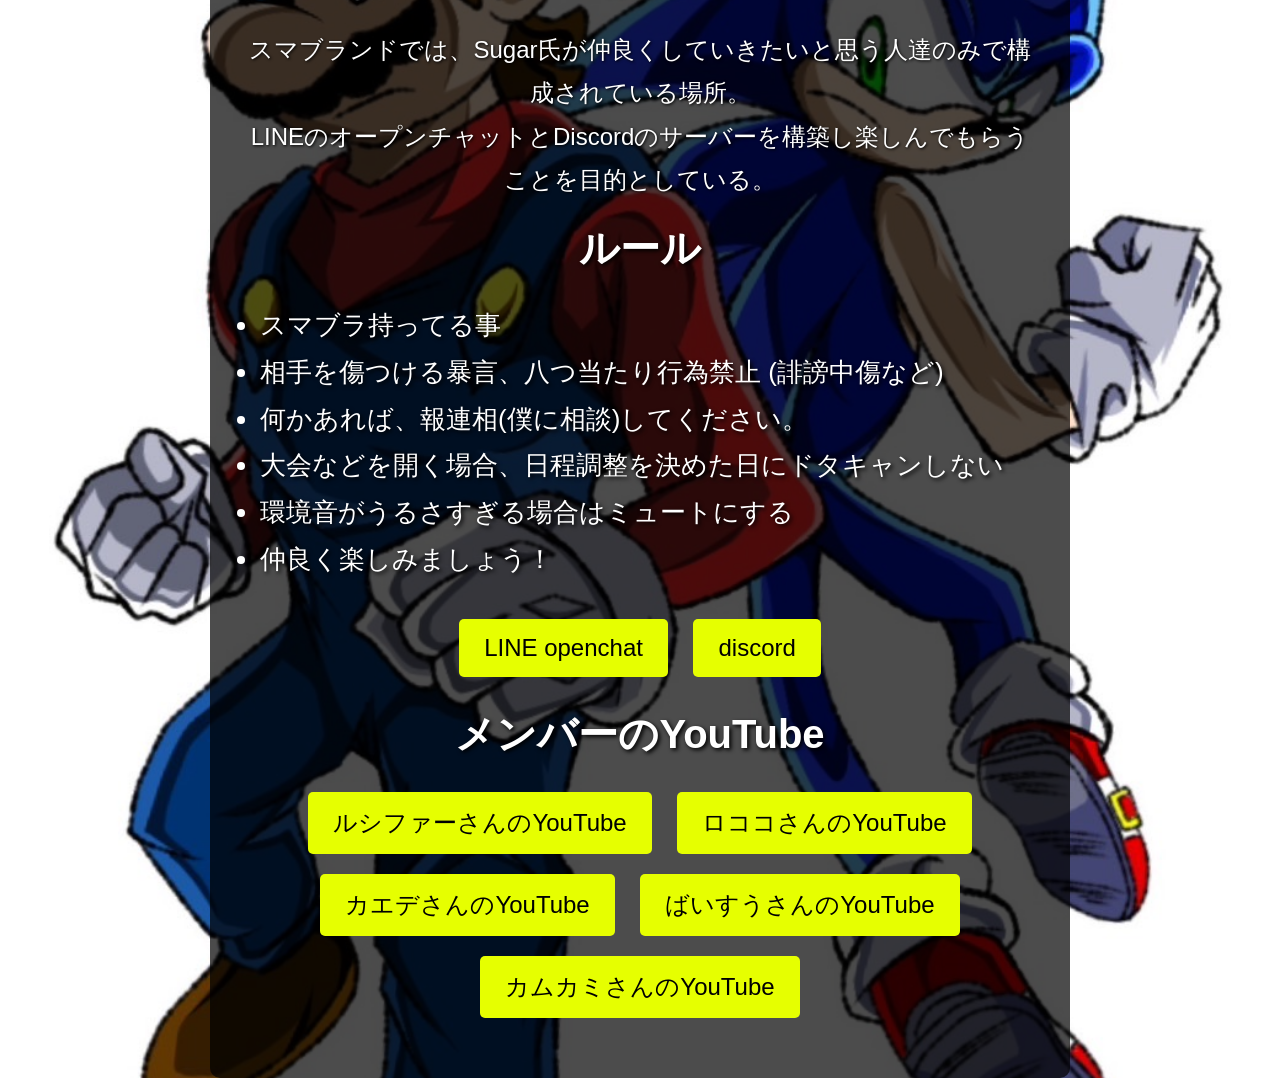
==== index.html @ db8cfd90 "Update index.html" ====
<!DOCTYPE html>
<html lang="ja">
<head>
    <meta charset="UTF-8">
    <meta name="viewport" content="width=device-width, initial-scale=1.0">
    <title>スマブランドについて</title>
    <link rel="stylesheet" href="style.css">
    <style>
        body {
            margin: 0;
            font-family: Arial, sans-serif;
            font-size: 20px; /* 全体的な基本フォントサイズを拡大 */
            background: url('S__39075932.jpg') no-repeat center center fixed;
            background-size: cover;
            color: #fff;
            text-shadow: 2px 2px 4px #000; /* 黒の縁取りを追加 */
            display: flex;
            justify-content: center;
            align-items: center;
            min-height: 100vh;
        }

        .container {
            background: rgba(0, 0, 0, 0.7);
            padding: 30px;
            border-radius: 10px;
            max-width: 800px;
            width: 90%;
            text-align: center;
        }

        h1 {
            font-size: 2.5em; /* 見出し1のサイズを大きく */
            margin-bottom: 20px;
        }

        h2 {
            font-size: 2em; /* 見出し2のサイズを大きく */
            margin-bottom: 15px;
        }

        p {
            line-height: 1.8;
            margin-bottom: 20px;
            font-size: 1.2em;
        }

        ul {
            font-size: 1.3em; /* ルール部分のフォントサイズを大きく */
            line-height: 1.8;
            text-align: left; /* 左揃えに調整 */
            padding: 0 20px;
        }

        .buttons {
            margin: 20px 0;
        }

        .btn {
            display: inline-block;
            background: hsl(66, 100%, 50%);
            color: rgb(0, 0, 0);
            padding: 15px 25px;
            margin: 10px;
            border-radius: 5px;
            text-decoration: none;
            font-size: 1.2em; /* ボタンのフォントサイズを大きく */
            transition: background 0.3s ease;
        }

        .btn:hover {
            background: #0056b3;
        }

        @media (max-width: 768px) {
            body {
                font-size: 18px; /* モバイルで少し小さめに */
            }

            .btn {
                font-size: 1em;
                padding: 10px 20px;
            }
        }
    </style>
</head>
<body>
    <div class="container">
        <h1>スマブランドについて</h1> <!-- フォントサイズを直接指定 -->

        <h2>概要</h2>
        <p>
            スマブランドでは、Sugar氏が仲良くしていきたいと思う人達のみで構成されている場所。<br>
            LINEのオープンチャットとDiscordのサーバーを構築し楽しんでもらうことを目的としている。
        </p>

        <h2>ルール</h2>
        <ul>
            <li>スマブラ持ってる事</li>
            <li>相手を傷つける暴言、八つ当たり行為禁止 (誹謗中傷など)</li>
            <li>何かあれば、報連相(僕に相談)してください。</li>
            <li>大会などを開く場合、日程調整を決めた日にドタキャンしない</li>
            <li>環境音がうるさすぎる場合はミュートにする</li>
            <li>仲良く楽しみましょう！</li>
        </ul>

        <div class="buttons">
            <a href="https://line.me/ti/g2/s7tpHp3db8UcKzlvcVY5XRJnIupwHWVcS-Ui8Q?utm_source=invitation&utm_medium=link_copy&utm_campaign=default" 
               target="_blank" 
               class="btn">LINE openchat</a>
            <a href="https://discord.gg/PsKZxaz84C" target="_blank" class="btn">discord</a>
        </div>

        <h2>メンバーのYouTube</h2>
        <div class="buttons">
            <a href="https://www.youtube.com/@sarna_flanlily_alximeus" target="_blank" class="btn">ルシファーさんのYouTube</a>
            <a href="https://www.youtube.com/@%E3%83%AD%E3%82%B3%E3%82%B3-f5s" target="_blank" class="btn">ロココさんのYouTube</a>
            <a href="https://www.youtube.com/@%E3%82%AB%E3%82%A8%E3%83%87-g3n" target="_blank" class="btn">カエデさんのYouTube</a>
            <a href="https://www.youtube.com/@honmei_result" target="_blank" class="btn">ばいすうさんのYouTube</a>
            <a href="https://www.youtube.com/@kamukami295" target="_blank" class="btn">カムカミさんのYouTube</a>
        </div>
    </div>
</body>
</html>
---- style.css ----
body {
    margin: 0;
    font-family: Arial, sans-serif;
    font-size: 18px; /* 基本のフォントサイズを大きく設定 */
    background: url('S__39075932.jpg') no-repeat center center fixed;
    background-size: cover;
    display: flex;
    justify-content: center;
    align-items: center;
    height: 100vh;
    color: #fff;
    text-shadow: 2px 2px 4px #000; /* 黒の縁取りを追加 */
}

.container {
    background: rgba(0, 0, 0, 0.171);
    padding: 20px;
    border-radius: 10px;
    text-align: center;
    max-width: 800px;
    width: 90%;
}

h1, h2 {
    margin: 10px 0;
    font-size: 1.8em; /* 見出しのフォントサイズを調整 */
    text-shadow: 2px 2px 4px #000; /* 黒の縁取りを追加 */
}

p {
    line-height: 1.8;
    margin-bottom: 20px;
    font-size: 1.2em; /* 本文のフォントサイズを調整 */
    text-shadow: 1px 1px 3px #000; /* 軽い黒の縁取り */
}

.buttons {
    margin: 20px 0;
}

.btn {
    display: inline-block;
    background: hsl(66, 100%, 50%);
    color: rgb(0, 0, 0);
    padding: 10px 20px;
    margin: 5px;
    border-radius: 5px;
    text-decoration: none;
    font-size: 1.1em; /* ボタンのフォントサイズを調整 */
    transition: background 0.3s ease;
    text-shadow: none; /* ボタンの文字には影をつけない */
}

.btn:hover {
    background: #0056b3;
}

@media (max-width: 768px) {
    .btn {
        font-size: 0.9em; /* スマホ向けのフォントサイズを調整 */
        padding: 8px 16px;
    }
}
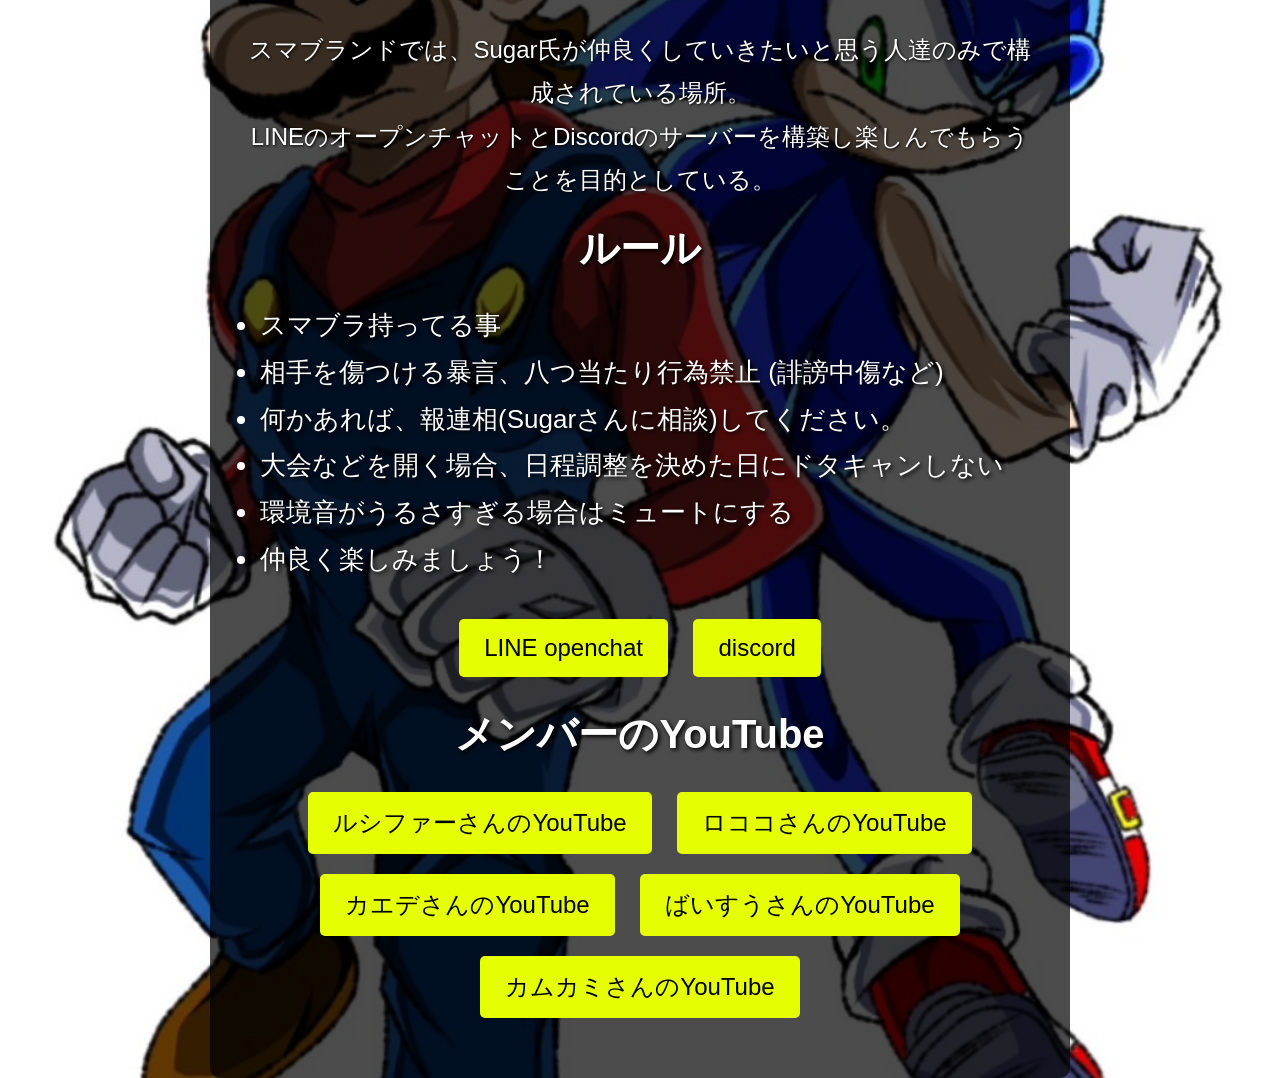
==== commit 0750199d: "Update index.html" ====
--- a/index.html
+++ b/index.html
@@ -98,7 +98,7 @@
         <ul>
             <li>スマブラ持ってる事</li>
             <li>相手を傷つける暴言、八つ当たり行為禁止 (誹謗中傷など)</li>
-            <li>何かあれば、報連相(僕に相談)してください。</li>
+            <li>何かあれば、報連相(Sugarさんに相談)してください。</li>
             <li>大会などを開く場合、日程調整を決めた日にドタキャンしない</li>
             <li>環境音がうるさすぎる場合はミュートにする</li>
             <li>仲良く楽しみましょう！</li>
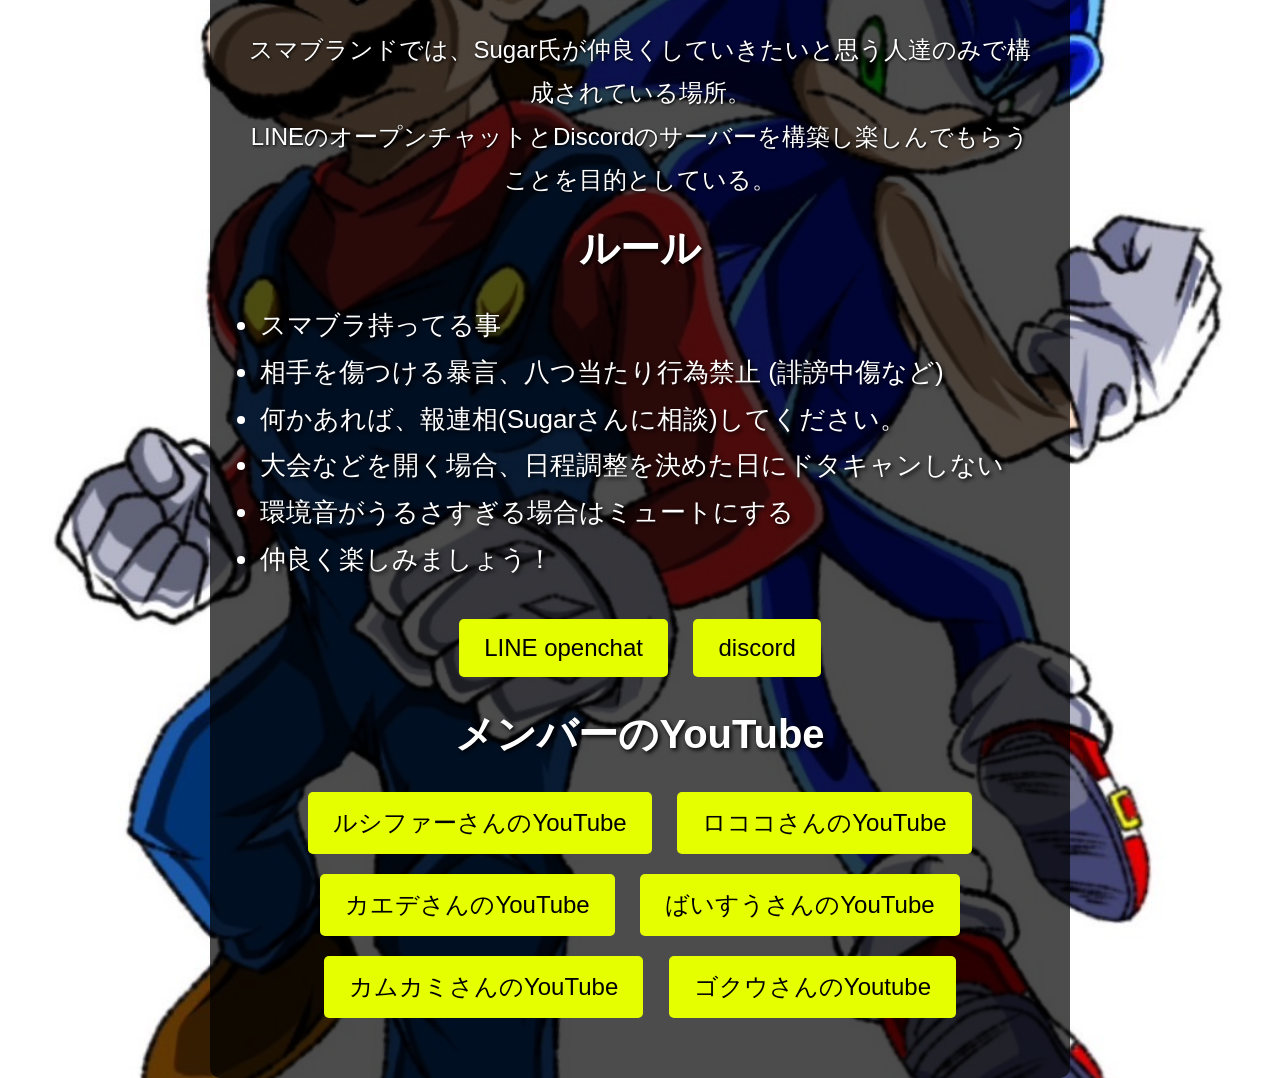
==== commit 9e4c5ded: "Update index.html" ====
--- a/index.html
+++ b/index.html
@@ -118,6 +118,7 @@
             <a href="https://www.youtube.com/@%E3%82%AB%E3%82%A8%E3%83%87-g3n" target="_blank" class="btn">カエデさんのYouTube</a>
             <a href="https://www.youtube.com/@honmei_result" target="_blank" class="btn">ばいすうさんのYouTube</a>
             <a href="https://www.youtube.com/@kamukami295" target="_blank" class="btn">カムカミさんのYouTube</a>
+            <a href="https://www.youtube.com/@GokuXeno59" target="_blank" class="btn">ゴクウさんのYoutube</a>
         </div>
     </div>
 </body>
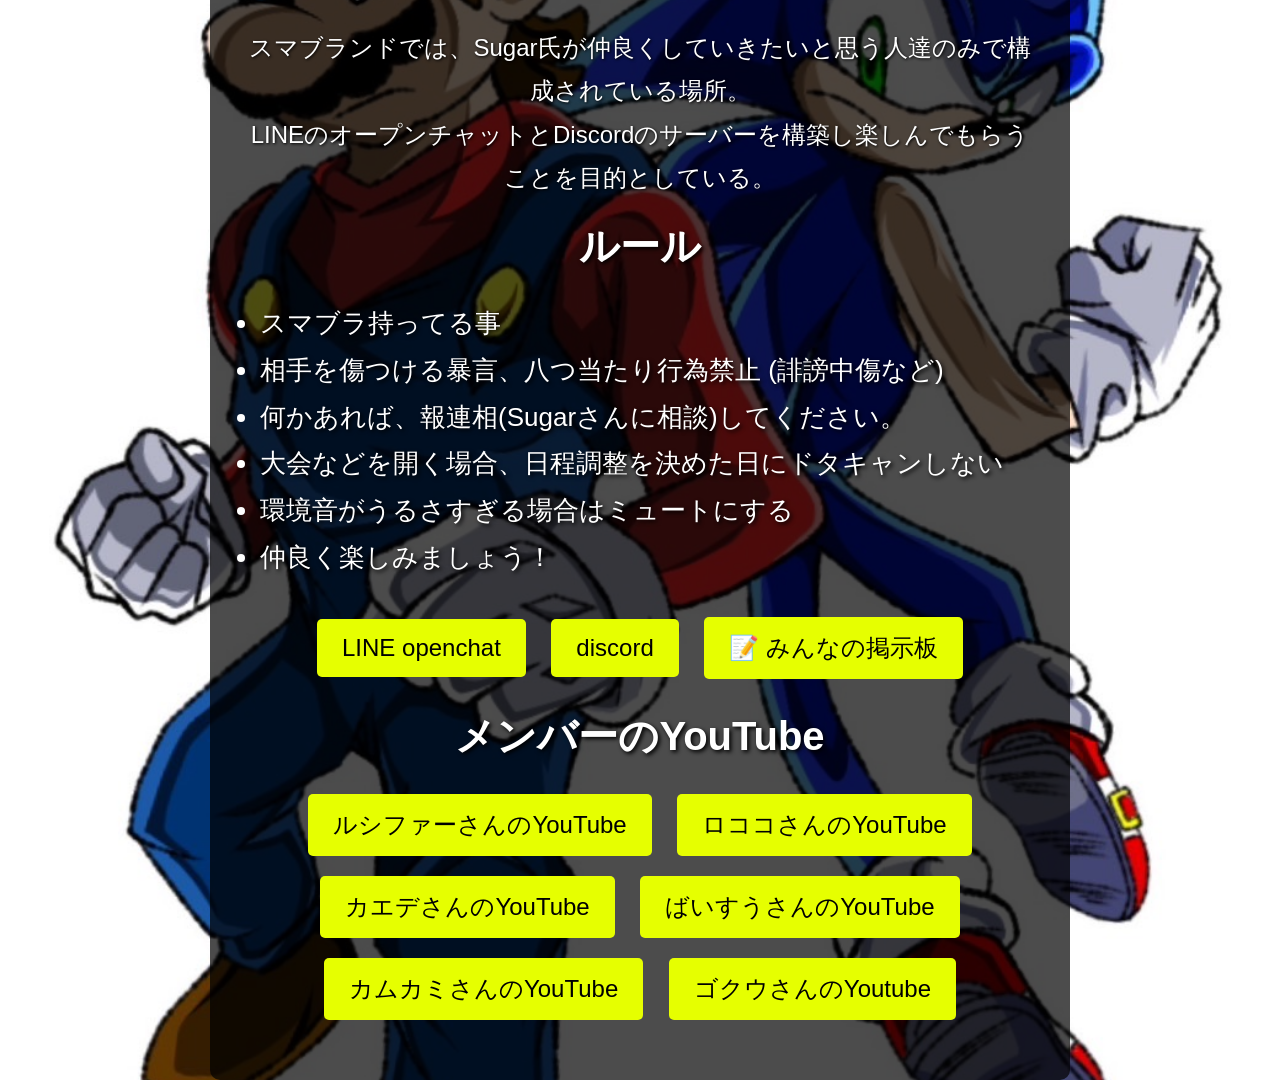
==== commit ff06e724: "Add Firebase blog page, update index.html with link, add README setup guide Co-authored-by: flanlily" ====
--- a/index.html
+++ b/index.html
@@ -1,125 +1,126 @@
-<!DOCTYPE html>
-<html lang="ja">
-<head>
-    <meta charset="UTF-8">
-    <meta name="viewport" content="width=device-width, initial-scale=1.0">
-    <title>スマブランドについて</title>
-    <link rel="stylesheet" href="style.css">
-    <style>
-        body {
-            margin: 0;
-            font-family: Arial, sans-serif;
-            font-size: 20px; /* 全体的な基本フォントサイズを拡大 */
-            background: url('S__39075932.jpg') no-repeat center center fixed;
-            background-size: cover;
-            color: #fff;
-            text-shadow: 2px 2px 4px #000; /* 黒の縁取りを追加 */
-            display: flex;
-            justify-content: center;
-            align-items: center;
-            min-height: 100vh;
-        }
-
-        .container {
-            background: rgba(0, 0, 0, 0.7);
-            padding: 30px;
-            border-radius: 10px;
-            max-width: 800px;
-            width: 90%;
-            text-align: center;
-        }
-
-        h1 {
-            font-size: 2.5em; /* 見出し1のサイズを大きく */
-            margin-bottom: 20px;
-        }
-
-        h2 {
-            font-size: 2em; /* 見出し2のサイズを大きく */
-            margin-bottom: 15px;
-        }
-
-        p {
-            line-height: 1.8;
-            margin-bottom: 20px;
-            font-size: 1.2em;
-        }
-
-        ul {
-            font-size: 1.3em; /* ルール部分のフォントサイズを大きく */
-            line-height: 1.8;
-            text-align: left; /* 左揃えに調整 */
-            padding: 0 20px;
-        }
-
-        .buttons {
-            margin: 20px 0;
-        }
-
-        .btn {
-            display: inline-block;
-            background: hsl(66, 100%, 50%);
-            color: rgb(0, 0, 0);
-            padding: 15px 25px;
-            margin: 10px;
-            border-radius: 5px;
-            text-decoration: none;
-            font-size: 1.2em; /* ボタンのフォントサイズを大きく */
-            transition: background 0.3s ease;
-        }
-
-        .btn:hover {
-            background: #0056b3;
-        }
-
-        @media (max-width: 768px) {
-            body {
-                font-size: 18px; /* モバイルで少し小さめに */
-            }
-
-            .btn {
-                font-size: 1em;
-                padding: 10px 20px;
-            }
-        }
-    </style>
-</head>
-<body>
-    <div class="container">
-        <h1>スマブランドについて</h1> <!-- フォントサイズを直接指定 -->
-
-        <h2>概要</h2>
-        <p>
-            スマブランドでは、Sugar氏が仲良くしていきたいと思う人達のみで構成されている場所。<br>
-            LINEのオープンチャットとDiscordのサーバーを構築し楽しんでもらうことを目的としている。
-        </p>
-
-        <h2>ルール</h2>
-        <ul>
-            <li>スマブラ持ってる事</li>
-            <li>相手を傷つける暴言、八つ当たり行為禁止 (誹謗中傷など)</li>
-            <li>何かあれば、報連相(Sugarさんに相談)してください。</li>
-            <li>大会などを開く場合、日程調整を決めた日にドタキャンしない</li>
-            <li>環境音がうるさすぎる場合はミュートにする</li>
-            <li>仲良く楽しみましょう！</li>
-        </ul>
-
-        <div class="buttons">
-            <a href="https://line.me/ti/g2/s7tpHp3db8UcKzlvcVY5XRJnIupwHWVcS-Ui8Q?utm_source=invitation&utm_medium=link_copy&utm_campaign=default" 
-               target="_blank" 
-               class="btn">LINE openchat</a>
-            <a href="https://discord.gg/PsKZxaz84C" target="_blank" class="btn">discord</a>
-        </div>
-
-        <h2>メンバーのYouTube</h2>
-        <div class="buttons">
-            <a href="https://www.youtube.com/@sarna_flanlily_alximeus" target="_blank" class="btn">ルシファーさんのYouTube</a>
-            <a href="https://www.youtube.com/@%E3%83%AD%E3%82%B3%E3%82%B3-f5s" target="_blank" class="btn">ロココさんのYouTube</a>
-            <a href="https://www.youtube.com/@%E3%82%AB%E3%82%A8%E3%83%87-g3n" target="_blank" class="btn">カエデさんのYouTube</a>
-            <a href="https://www.youtube.com/@honmei_result" target="_blank" class="btn">ばいすうさんのYouTube</a>
-            <a href="https://www.youtube.com/@kamukami295" target="_blank" class="btn">カムカミさんのYouTube</a>
-            <a href="https://www.youtube.com/@GokuXeno59" target="_blank" class="btn">ゴクウさんのYoutube</a>
-        </div>
-    </div>
-</body>
-</html>
+<!DOCTYPE html>
+<html lang="ja">
+<head>
+    <meta charset="UTF-8">
+    <meta name="viewport" content="width=device-width, initial-scale=1.0">
+    <title>スマブランドについて</title>
+    <link rel="stylesheet" href="style.css">
+    <style>
+        body {
+            margin: 0;
+            font-family: Arial, sans-serif;
+            font-size: 20px; /* 全体的な基本フォントサイズを拡大 */
+            background: url('S__39075932.jpg') no-repeat center center fixed;
+            background-size: cover;
+            color: #fff;
+            text-shadow: 2px 2px 4px #000; /* 黒の縁取りを追加 */
+            display: flex;
+            justify-content: center;
+            align-items: center;
+            min-height: 100vh;
+        }
+
+        .container {
+            background: rgba(0, 0, 0, 0.7);
+            padding: 30px;
+            border-radius: 10px;
+            max-width: 800px;
+            width: 90%;
+            text-align: center;
+        }
+
+        h1 {
+            font-size: 2.5em; /* 見出し1のサイズを大きく */
+            margin-bottom: 20px;
+        }
+
+        h2 {
+            font-size: 2em; /* 見出し2のサイズを大きく */
+            margin-bottom: 15px;
+        }
+
+        p {
+            line-height: 1.8;
+            margin-bottom: 20px;
+            font-size: 1.2em;
+        }
+
+        ul {
+            font-size: 1.3em; /* ルール部分のフォントサイズを大きく */
+            line-height: 1.8;
+            text-align: left; /* 左揃えに調整 */
+            padding: 0 20px;
+        }
+
+        .buttons {
+            margin: 20px 0;
+        }
+
+        .btn {
+            display: inline-block;
+            background: hsl(66, 100%, 50%);
+            color: rgb(0, 0, 0);
+            padding: 15px 25px;
+            margin: 10px;
+            border-radius: 5px;
+            text-decoration: none;
+            font-size: 1.2em; /* ボタンのフォントサイズを大きく */
+            transition: background 0.3s ease;
+        }
+
+        .btn:hover {
+            background: #0056b3;
+        }
+
+        @media (max-width: 768px) {
+            body {
+                font-size: 18px; /* モバイルで少し小さめに */
+            }
+
+            .btn {
+                font-size: 1em;
+                padding: 10px 20px;
+            }
+        }
+    </style>
+</head>
+<body>
+    <div class="container">
+        <h1>スマブランドについて</h1> <!-- フォントサイズを直接指定 -->
+
+        <h2>概要</h2>
+        <p>
+            スマブランドでは、Sugar氏が仲良くしていきたいと思う人達のみで構成されている場所。<br>
+            LINEのオープンチャットとDiscordのサーバーを構築し楽しんでもらうことを目的としている。
+        </p>
+
+        <h2>ルール</h2>
+        <ul>
+            <li>スマブラ持ってる事</li>
+            <li>相手を傷つける暴言、八つ当たり行為禁止 (誹謗中傷など)</li>
+            <li>何かあれば、報連相(Sugarさんに相談)してください。</li>
+            <li>大会などを開く場合、日程調整を決めた日にドタキャンしない</li>
+            <li>環境音がうるさすぎる場合はミュートにする</li>
+            <li>仲良く楽しみましょう！</li>
+        </ul>
+
+        <div class="buttons">
+            <a href="https://line.me/ti/g2/s7tpHp3db8UcKzlvcVY5XRJnIupwHWVcS-Ui8Q?utm_source=invitation&utm_medium=link_copy&utm_campaign=default" 
+               target="_blank" 
+               class="btn">LINE openchat</a>
+            <a href="https://discord.gg/yS5zzEEmqW" target="_blank" class="btn">discord</a>
+            <a href="blog.html" class="btn">📝 みんなの掲示板</a>
+        </div>
+
+        <h2>メンバーのYouTube</h2>
+        <div class="buttons">
+            <a href="https://www.youtube.com/@sarna_flanlily_alximeus" target="_blank" class="btn">ルシファーさんのYouTube</a>
+            <a href="https://www.youtube.com/@%E3%83%AD%E3%82%B3%E3%82%B3-f5s" target="_blank" class="btn">ロココさんのYouTube</a>
+            <a href="https://www.youtube.com/@%E3%82%AB%E3%82%A8%E3%83%87-g3n" target="_blank" class="btn">カエデさんのYouTube</a>
+            <a href="https://www.youtube.com/@honmei_result" target="_blank" class="btn">ばいすうさんのYouTube</a>
+            <a href="https://www.youtube.com/@kamukami295" target="_blank" class="btn">カムカミさんのYouTube</a>
+            <a href="https://www.youtube.com/@GokuXeno59" target="_blank" class="btn">ゴクウさんのYoutube</a>
+        </div>
+    </div>
+</body>
+</html>
--- a/style.css
+++ b/style.css
@@ -1,63 +1,63 @@
-body {
-    margin: 0;
-    font-family: Arial, sans-serif;
-    font-size: 18px; /* 基本のフォントサイズを大きく設定 */
-    background: url('S__39075932.jpg') no-repeat center center fixed;
-    background-size: cover;
-    display: flex;
-    justify-content: center;
-    align-items: center;
-    height: 100vh;
-    color: #fff;
-    text-shadow: 2px 2px 4px #000; /* 黒の縁取りを追加 */
-}
-
-.container {
-    background: rgba(0, 0, 0, 0.171);
-    padding: 20px;
-    border-radius: 10px;
-    text-align: center;
-    max-width: 800px;
-    width: 90%;
-}
-
-h1, h2 {
-    margin: 10px 0;
-    font-size: 1.8em; /* 見出しのフォントサイズを調整 */
-    text-shadow: 2px 2px 4px #000; /* 黒の縁取りを追加 */
-}
-
-p {
-    line-height: 1.8;
-    margin-bottom: 20px;
-    font-size: 1.2em; /* 本文のフォントサイズを調整 */
-    text-shadow: 1px 1px 3px #000; /* 軽い黒の縁取り */
-}
-
-.buttons {
-    margin: 20px 0;
-}
-
-.btn {
-    display: inline-block;
-    background: hsl(66, 100%, 50%);
-    color: rgb(0, 0, 0);
-    padding: 10px 20px;
-    margin: 5px;
-    border-radius: 5px;
-    text-decoration: none;
-    font-size: 1.1em; /* ボタンのフォントサイズを調整 */
-    transition: background 0.3s ease;
-    text-shadow: none; /* ボタンの文字には影をつけない */
-}
-
-.btn:hover {
-    background: #0056b3;
-}
-
-@media (max-width: 768px) {
-    .btn {
-        font-size: 0.9em; /* スマホ向けのフォントサイズを調整 */
-        padding: 8px 16px;
-    }
-}
+body {
+    margin: 0;
+    font-family: Arial, sans-serif;
+    font-size: 18px; /* 基本のフォントサイズを大きく設定 */
+    background: url('S__39075932.jpg') no-repeat center center fixed;
+    background-size: cover;
+    display: flex;
+    justify-content: center;
+    align-items: center;
+    height: 100vh;
+    color: #fff;
+    text-shadow: 2px 2px 4px #000; /* 黒の縁取りを追加 */
+}
+
+.container {
+    background: rgba(0, 0, 0, 0.171);
+    padding: 20px;
+    border-radius: 10px;
+    text-align: center;
+    max-width: 800px;
+    width: 90%;
+}
+
+h1, h2 {
+    margin: 10px 0;
+    font-size: 1.8em; /* 見出しのフォントサイズを調整 */
+    text-shadow: 2px 2px 4px #000; /* 黒の縁取りを追加 */
+}
+
+p {
+    line-height: 1.8;
+    margin-bottom: 20px;
+    font-size: 1.2em; /* 本文のフォントサイズを調整 */
+    text-shadow: 1px 1px 3px #000; /* 軽い黒の縁取り */
+}
+
+.buttons {
+    margin: 20px 0;
+}
+
+.btn {
+    display: inline-block;
+    background: hsl(66, 100%, 50%);
+    color: rgb(0, 0, 0);
+    padding: 10px 20px;
+    margin: 5px;
+    border-radius: 5px;
+    text-decoration: none;
+    font-size: 1.1em; /* ボタンのフォントサイズを調整 */
+    transition: background 0.3s ease;
+    text-shadow: none; /* ボタンの文字には影をつけない */
+}
+
+.btn:hover {
+    background: #0056b3;
+}
+
+@media (max-width: 768px) {
+    .btn {
+        font-size: 0.9em; /* スマホ向けのフォントサイズを調整 */
+        padding: 8px 16px;
+    }
+}
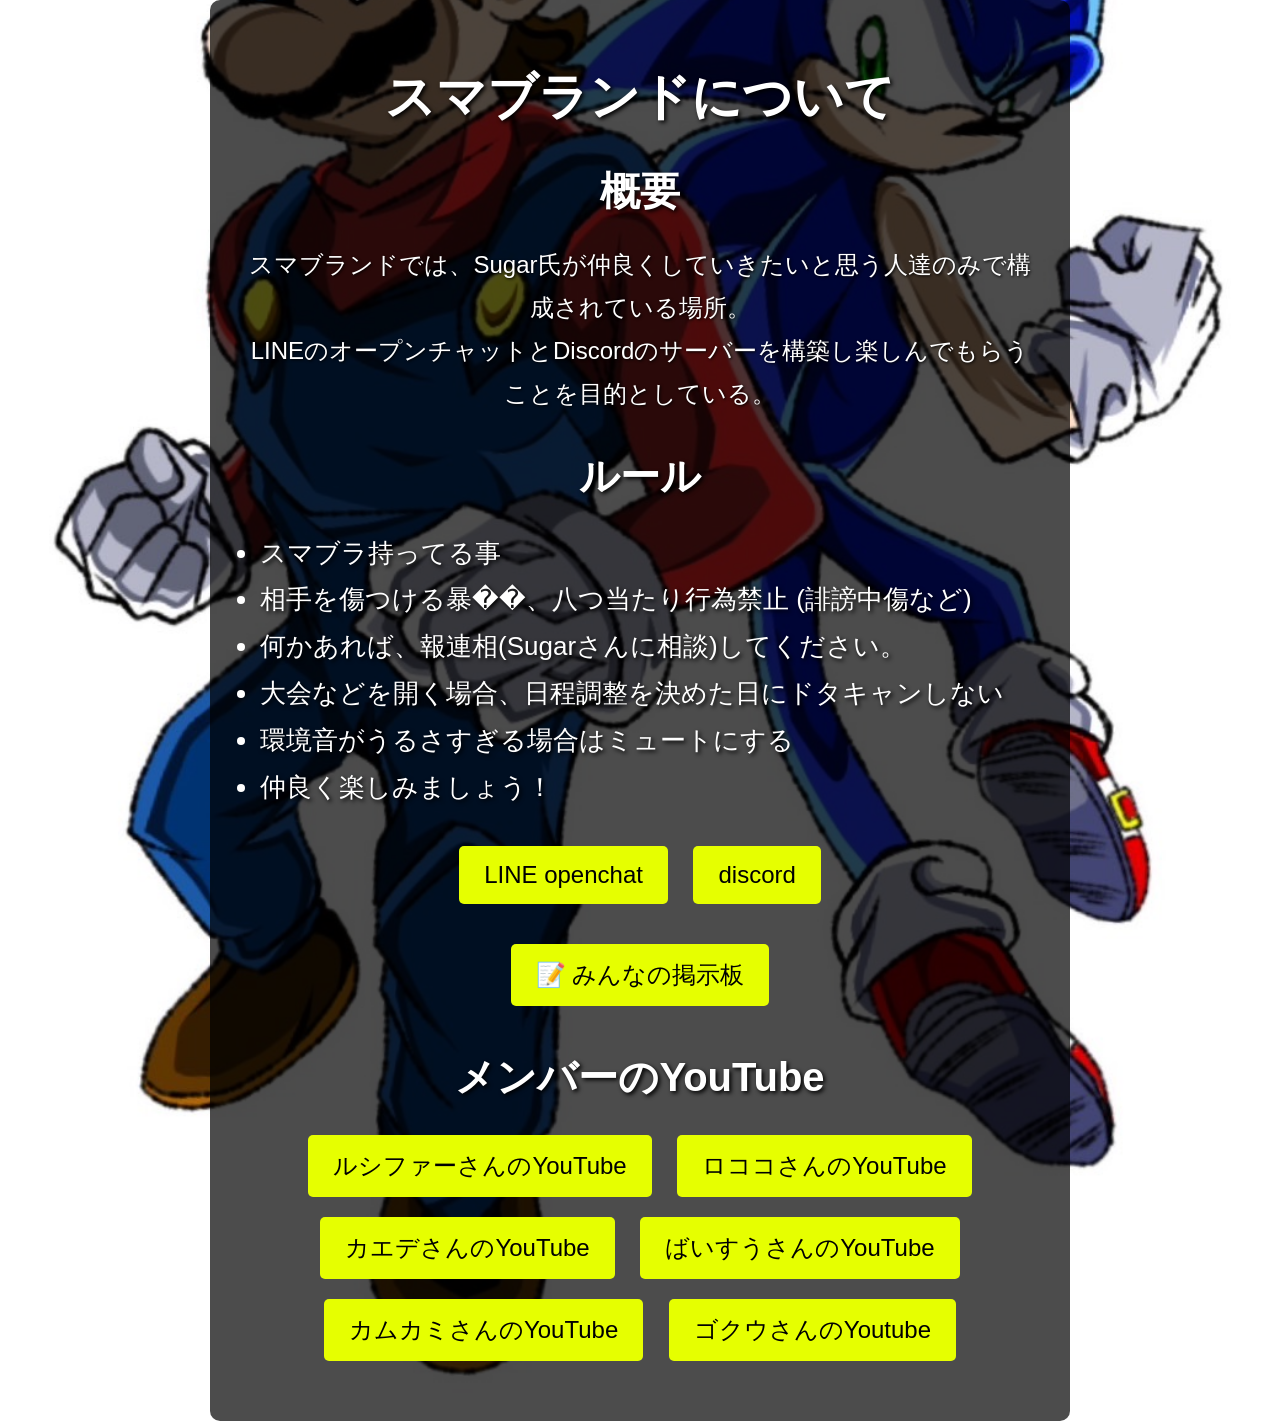
==== commit 57b4bcda: "feat: index.htmlにみんなの掲示板へのリンクボタンを追加" ====
--- a/index.html
+++ b/index.html
@@ -5,88 +5,10 @@
     <meta name="viewport" content="width=device-width, initial-scale=1.0">
     <title>スマブランドについて</title>
     <link rel="stylesheet" href="style.css">
-    <style>
-        body {
-            margin: 0;
-            font-family: Arial, sans-serif;
-            font-size: 20px; /* 全体的な基本フォントサイズを拡大 */
-            background: url('S__39075932.jpg') no-repeat center center fixed;
-            background-size: cover;
-            color: #fff;
-            text-shadow: 2px 2px 4px #000; /* 黒の縁取りを追加 */
-            display: flex;
-            justify-content: center;
-            align-items: center;
-            min-height: 100vh;
-        }
-
-        .container {
-            background: rgba(0, 0, 0, 0.7);
-            padding: 30px;
-            border-radius: 10px;
-            max-width: 800px;
-            width: 90%;
-            text-align: center;
-        }
-
-        h1 {
-            font-size: 2.5em; /* 見出し1のサイズを大きく */
-            margin-bottom: 20px;
-        }
-
-        h2 {
-            font-size: 2em; /* 見出し2のサイズを大きく */
-            margin-bottom: 15px;
-        }
-
-        p {
-            line-height: 1.8;
-            margin-bottom: 20px;
-            font-size: 1.2em;
-        }
-
-        ul {
-            font-size: 1.3em; /* ルール部分のフォントサイズを大きく */
-            line-height: 1.8;
-            text-align: left; /* 左揃えに調整 */
-            padding: 0 20px;
-        }
-
-        .buttons {
-            margin: 20px 0;
-        }
-
-        .btn {
-            display: inline-block;
-            background: hsl(66, 100%, 50%);
-            color: rgb(0, 0, 0);
-            padding: 15px 25px;
-            margin: 10px;
-            border-radius: 5px;
-            text-decoration: none;
-            font-size: 1.2em; /* ボタンのフォントサイズを大きく */
-            transition: background 0.3s ease;
-        }
-
-        .btn:hover {
-            background: #0056b3;
-        }
-
-        @media (max-width: 768px) {
-            body {
-                font-size: 18px; /* モバイルで少し小さめに */
-            }
-
-            .btn {
-                font-size: 1em;
-                padding: 10px 20px;
-            }
-        }
-    </style>
 </head>
 <body>
     <div class="container">
-        <h1>スマブランドについて</h1> <!-- フォントサイズを直接指定 -->
+        <h1>スマブランドについて</h1>
 
         <h2>概要</h2>
         <p>
@@ -97,7 +19,7 @@
         <h2>ルール</h2>
         <ul>
             <li>スマブラ持ってる事</li>
-            <li>相手を傷つける暴言、八つ当たり行為禁止 (誹謗中傷など)</li>
+            <li>相手を傷つける暴��、八つ当たり行為禁止 (誹謗中傷など)</li>
             <li>何かあれば、報連相(Sugarさんに相談)してください。</li>
             <li>大会などを開く場合、日程調整を決めた日にドタキャンしない</li>
             <li>環境音がうるさすぎる場合はミュートにする</li>
@@ -109,6 +31,9 @@
                target="_blank" 
                class="btn">LINE openchat</a>
             <a href="https://discord.gg/yS5zzEEmqW" target="_blank" class="btn">discord</a>
+        </div>
+
+        <div class="buttons">
             <a href="blog.html" class="btn">📝 みんなの掲示板</a>
         </div>
 
@@ -123,4 +48,4 @@
         </div>
     </div>
 </body>
-</html>
+</html>
--- a/style.css
+++ b/style.css
@@ -1,37 +1,50 @@
 body {
     margin: 0;
     font-family: Arial, sans-serif;
-    font-size: 18px; /* 基本のフォントサイズを大きく設定 */
+    font-size: 20px;
     background: url('S__39075932.jpg') no-repeat center center fixed;
     background-size: cover;
+    color: #fff;
+    text-shadow: 2px 2px 4px #000;
     display: flex;
     justify-content: center;
     align-items: center;
-    height: 100vh;
-    color: #fff;
-    text-shadow: 2px 2px 4px #000; /* 黒の縁取りを追加 */
+    min-height: 100vh;
 }
 
 .container {
-    background: rgba(0, 0, 0, 0.171);
-    padding: 20px;
+    background: rgba(0, 0, 0, 0.7);
+    padding: 30px;
     border-radius: 10px;
-    text-align: center;
     max-width: 800px;
     width: 90%;
+    text-align: center;
 }
 
-h1, h2 {
-    margin: 10px 0;
-    font-size: 1.8em; /* 見出しのフォントサイズを調整 */
-    text-shadow: 2px 2px 4px #000; /* 黒の縁取りを追加 */
+h1 {
+    font-size: 2.5em;
+    margin-bottom: 20px;
+    text-shadow: 2px 2px 4px #000;
+}
+
+h2 {
+    font-size: 2em;
+    margin-bottom: 15px;
+    text-shadow: 2px 2px 4px #000;
 }
 
 p {
     line-height: 1.8;
     margin-bottom: 20px;
-    font-size: 1.2em; /* 本文のフォントサイズを調整 */
-    text-shadow: 1px 1px 3px #000; /* 軽い黒の縁取り */
+    font-size: 1.2em;
+    text-shadow: 1px 1px 3px #000;
+}
+
+ul {
+    font-size: 1.3em;
+    line-height: 1.8;
+    text-align: left;
+    padding: 0 20px;
 }
 
 .buttons {
@@ -42,13 +55,13 @@
     display: inline-block;
     background: hsl(66, 100%, 50%);
     color: rgb(0, 0, 0);
-    padding: 10px 20px;
-    margin: 5px;
+    padding: 15px 25px;
+    margin: 10px;
     border-radius: 5px;
     text-decoration: none;
-    font-size: 1.1em; /* ボタンのフォントサイズを調整 */
+    font-size: 1.2em;
     transition: background 0.3s ease;
-    text-shadow: none; /* ボタンの文字には影をつけない */
+    text-shadow: none;
 }
 
 .btn:hover {
@@ -56,8 +69,12 @@
 }
 
 @media (max-width: 768px) {
+    body {
+        font-size: 18px;
+    }
+
     .btn {
-        font-size: 0.9em; /* スマホ向けのフォントサイズを調整 */
-        padding: 8px 16px;
+        font-size: 1em;
+        padding: 10px 20px;
     }
-}
+}
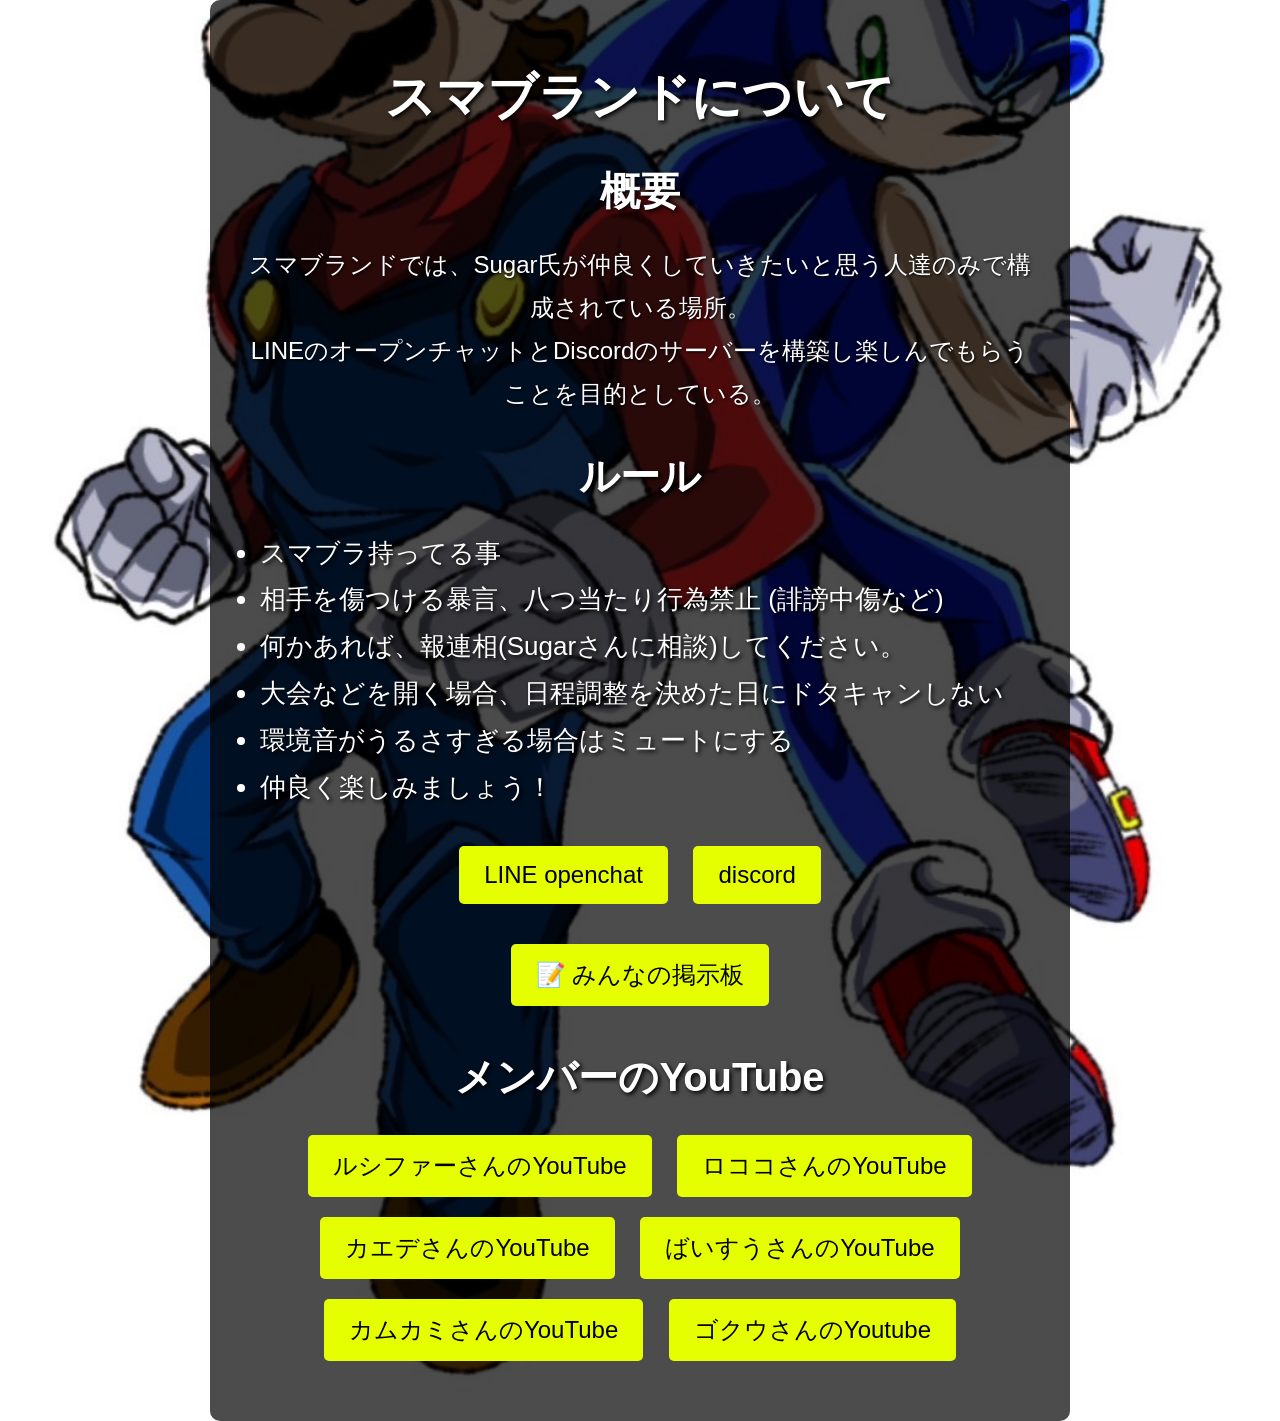
==== commit c7b28992: "Update index.html" ====
--- a/index.html
+++ b/index.html
@@ -19,7 +19,7 @@
         <h2>ルール</h2>
         <ul>
             <li>スマブラ持ってる事</li>
-            <li>相手を傷つける暴��、八つ当たり行為禁止 (誹謗中傷など)</li>
+            <li>相手を傷つける暴言、八つ当たり行為禁止 (誹謗中傷など)</li>
             <li>何かあれば、報連相(Sugarさんに相談)してください。</li>
             <li>大会などを開く場合、日程調整を決めた日にドタキャンしない</li>
             <li>環境音がうるさすぎる場合はミュートにする</li>
@@ -48,4 +48,4 @@
         </div>
     </div>
 </body>
-</html>+</html>
